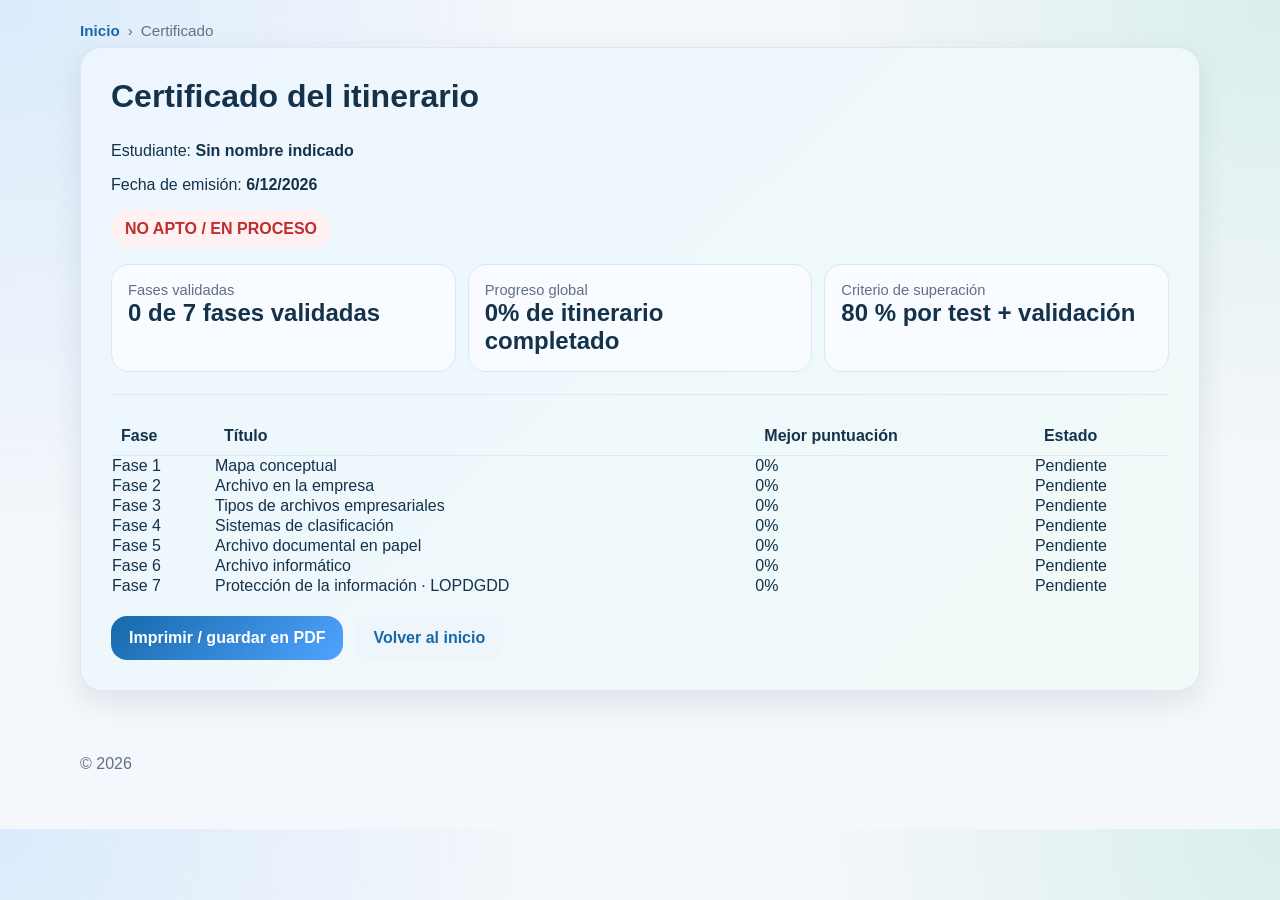
==== certificado.html @ 9ae77c3f "Add files via upload" ====
<!doctype html>
<html lang="es">
<head>
  <meta charset="utf-8" />
  <meta name="viewport" content="width=device-width,initial-scale=1" />
  <title>Certificado · Tema 6</title>
  <link rel="stylesheet" href="css/styles.css" />
</head>
<body>
  <div class="container topbar">
    <div class="breadcrumb">
      <a href="index.html">Inicio</a><span>›</span><span>Certificado</span>
    </div>
  </div>

  <div class="container section">
    <section class="card certificate">
      <h2>Certificado del itinerario</h2>
      <p>Estudiante: <strong id="cert-student"></strong></p>
      <p>Fecha de emisión: <strong id="cert-date"></strong></p>
      <p><span id="cert-result" class="result-badge fail">NO APTO / EN PROCESO</span></p>
      <div class="stat-grid">
        <div class="stat"><span class="small">Fases validadas</span><strong id="cert-completed"></strong></div>
        <div class="stat"><span class="small">Progreso global</span><strong id="cert-score"></strong></div>
        <div class="stat"><span class="small">Criterio de superación</span><strong>80 % por test + validación</strong></div>
      </div>
      <hr class="sep" />
      <div style="overflow:auto">
        <table style="width:100%;border-collapse:collapse">
          <thead>
            <tr>
              <th style="text-align:left;padding:10px;border-bottom:1px solid #dfe7f1">Fase</th>
              <th style="text-align:left;padding:10px;border-bottom:1px solid #dfe7f1">Título</th>
              <th style="text-align:left;padding:10px;border-bottom:1px solid #dfe7f1">Mejor puntuación</th>
              <th style="text-align:left;padding:10px;border-bottom:1px solid #dfe7f1">Estado</th>
            </tr>
          </thead>
          <tbody id="cert-table"></tbody>
        </table>
      </div>
      <div class="quiz-actions" style="margin-top:20px">
        <button class="btn-primary" onclick="window.print()">Imprimir / guardar en PDF</button>
        <a class="button btn-secondary" href="index.html">Volver al inicio</a>
      </div>
    </section>
  </div>

  <div id="teacher-panel" class="card teacher-panel hidden"></div>
  <footer class="container footer"><p>© <span id="footer-year"></span></p></footer>
  <script src="js/data.js"></script>
  <script src="js/core.js"></script>
  <script src="js/certificate.js"></script>
</body>
</html>
---- css/styles.css ----
:root{
  --bg:#f4f7fb;
  --panel:#ffffff;
  --ink:#14324a;
  --muted:#617086;
  --line:#dfe7f1;
  --primary:#1769aa;
  --primary-2:#4fa3ff;
  --accent:#19b37d;
  --warn:#ffb020;
  --danger:#d83c3c;
  --shadow:0 10px 30px rgba(20,50,74,.10);
  --radius:22px;
}
*{box-sizing:border-box}
html{scroll-behavior:smooth}
body{
  margin:0;
  font-family:Inter,Segoe UI,Roboto,Arial,sans-serif;
  color:var(--ink);
  background:
   radial-gradient(circle at top left, rgba(79,163,255,.15), transparent 35%),
   radial-gradient(circle at top right, rgba(25,179,125,.12), transparent 30%),
   var(--bg);
}
a{color:var(--primary);text-decoration:none}
a:hover{text-decoration:underline}
.container{width:min(1120px, calc(100% - 32px));margin:0 auto}
.hero{
  padding:44px 0 28px;
}
.hero-grid{
  display:grid;
  grid-template-columns:1.4fr .8fr;
  gap:22px;
}
.card{
  background:var(--panel);
  border:1px solid var(--line);
  border-radius:var(--radius);
  box-shadow:var(--shadow);
}
.hero-card{padding:28px}
.hero h1{margin:0 0 10px;font-size:clamp(2rem, 4vw, 3rem)}
.hero p{margin:8px 0;color:var(--muted);line-height:1.55}
.tag{
  display:inline-flex;align-items:center;gap:8px;
  padding:8px 14px;border-radius:999px;
  background:rgba(23,105,170,.08); color:var(--primary);
  font-weight:700;font-size:.92rem
}
.controls{display:flex;flex-wrap:wrap;gap:12px;margin-top:20px}
input[type="text"], input[type="password"], textarea{
  width:100%;
  padding:14px 16px;
  border-radius:16px;
  border:1px solid #cfd9e5;
  font-size:1rem;
  color:var(--ink);
  background:#fff;
}
textarea{min-height:180px;resize:vertical}
button,.button{
  border:none;cursor:pointer;
  border-radius:16px;
  padding:13px 18px;
  font-weight:700;font-size:1rem;
  transition:.18s ease;
}
button:hover,.button:hover{transform:translateY(-1px)}
.btn-primary{background:linear-gradient(135deg,var(--primary),var(--primary-2));color:#fff}
.btn-secondary{background:#eef5fb;color:var(--primary)}
.btn-success{background:linear-gradient(135deg,#1d9f73,#45d39a);color:#fff}
.btn-danger{background:#fff3f3;color:var(--danger)}
.btn-ghost{background:#fff;border:1px solid var(--line);color:var(--ink)}
.progress-wrap{padding:22px;display:grid;place-items:center;min-height:100%}
.ring{
  --value:0%;
  width:180px;height:180px;border-radius:50%;
  background:conic-gradient(var(--accent) var(--value), #e7eef5 0);
  display:grid;place-items:center;position:relative;
}
.ring::after{
  content:"";position:absolute;inset:14px;border-radius:50%;
  background:var(--panel);box-shadow:inset 0 0 0 1px var(--line);
}
.ring-inner{position:relative;z-index:1;text-align:center}
.ring-inner strong{display:block;font-size:2.5rem}
.ring-inner span{color:var(--muted);font-size:.95rem}
.section{padding:0 0 30px}
.section-title{display:flex;align-items:end;justify-content:space-between;gap:12px;margin:18px 0}
.section-title h2{margin:0;font-size:1.6rem}
.grid{
  display:grid;
  grid-template-columns:repeat(auto-fit,minmax(250px,1fr));
  gap:18px;
}
.phase-card{padding:20px;display:flex;flex-direction:column;gap:14px;position:relative;overflow:hidden}
.phase-card::before{
  content:"";position:absolute;inset:auto -20px -20px auto;width:110px;height:110px;
  background:radial-gradient(circle, rgba(79,163,255,.22), transparent 65%);
}
.phase-index{
  width:42px;height:42px;border-radius:14px;display:grid;place-items:center;
  background:#eef5fb;font-weight:800;color:var(--primary)
}
.meta{display:flex;gap:10px;flex-wrap:wrap}
.pill{
  display:inline-flex;align-items:center;padding:6px 10px;border-radius:999px;
  background:#f0f5f9;color:var(--muted);font-size:.9rem;font-weight:700
}
.pill.ok{background:#e6fbf3;color:#127553}
.pill.warn{background:#fff5e3;color:#8a5a00}
.phase-card h3{margin:0;font-size:1.16rem}
.phase-card p{margin:0;color:var(--muted);line-height:1.5}
.topbar{padding:22px 0 8px}
.topbar a{font-weight:700}
.breadcrumb{display:flex;gap:8px;flex-wrap:wrap;color:var(--muted);font-size:.95rem}
.two-col{display:grid;grid-template-columns:1.05fr .95fr;gap:20px}
.panel{padding:22px}
ul.clean{margin:0;padding-left:20px}
ul.clean li{margin:8px 0;line-height:1.5}
.note{
  padding:14px 16px;border-radius:16px;background:#f8fbff;border:1px solid #d7e7f7;color:var(--muted)
}
.map-grid{display:grid;grid-template-columns:repeat(auto-fit,minmax(220px,1fr));gap:14px;margin-top:12px}
.map-item{padding:16px;border-radius:18px;background:#fbfdff;border:1px solid var(--line)}
.map-item label{display:block;font-weight:700;margin-bottom:8px}
.feedback{margin-top:8px;font-size:.95rem;font-weight:700;min-height:20px}
.feedback.ok{color:#127553}
.feedback.bad{color:var(--danger)}
.quiz-actions,.stack{display:flex;flex-wrap:wrap;gap:12px}
.question{
  padding:18px;border-radius:20px;border:1px solid var(--line);background:#fcfdff;margin:14px 0
}
.question h4{margin:0 0 14px}
.options{display:grid;gap:10px}
.option{
  display:flex;align-items:flex-start;gap:10px;padding:12px 14px;border-radius:16px;
  background:#fff;border:1px solid #d7e1ec;cursor:pointer
}
.option input{margin-top:3px}
.question.correct{border-color:#95d7bb;background:#f3fcf7}
.question.incorrect{border-color:#f3adad;background:#fff7f7}
.hidden{display:none !important}
.teacher-panel{
  position:fixed;right:18px;bottom:18px;width:min(360px, calc(100% - 36px));z-index:20;
  padding:18px
}
.teacher-panel h3{margin-top:0}
.small{font-size:.92rem;color:var(--muted)}
.certificate{
  padding:30px;
  background:
   linear-gradient(135deg, rgba(79,163,255,.10), rgba(25,179,125,.06)),
   #fff;
}
.certificate h2{font-size:2rem;margin-top:0}
.result-badge{
  display:inline-flex;align-items:center;padding:10px 14px;border-radius:999px;font-weight:800
}
.result-badge.pass{background:#e6fbf3;color:#0c7a56}
.result-badge.fail{background:#fff1f1;color:#bf2d2d}
.footer{padding:18px 0 40px;color:var(--muted)}
.phase-hero{padding:6px 0 24px}
.stat-grid{display:grid;grid-template-columns:repeat(3,1fr);gap:12px;margin-top:14px}
.stat{padding:16px;border-radius:18px;background:#f8fbff;border:1px solid #dbe7f3}
.stat strong{display:block;font-size:1.5rem}
.locked{opacity:.75}
hr.sep{border:none;border-top:1px solid var(--line);margin:22px 0}
@media (max-width: 860px){
  .hero-grid,.two-col{grid-template-columns:1fr}
  .stat-grid{grid-template-columns:1fr}
}
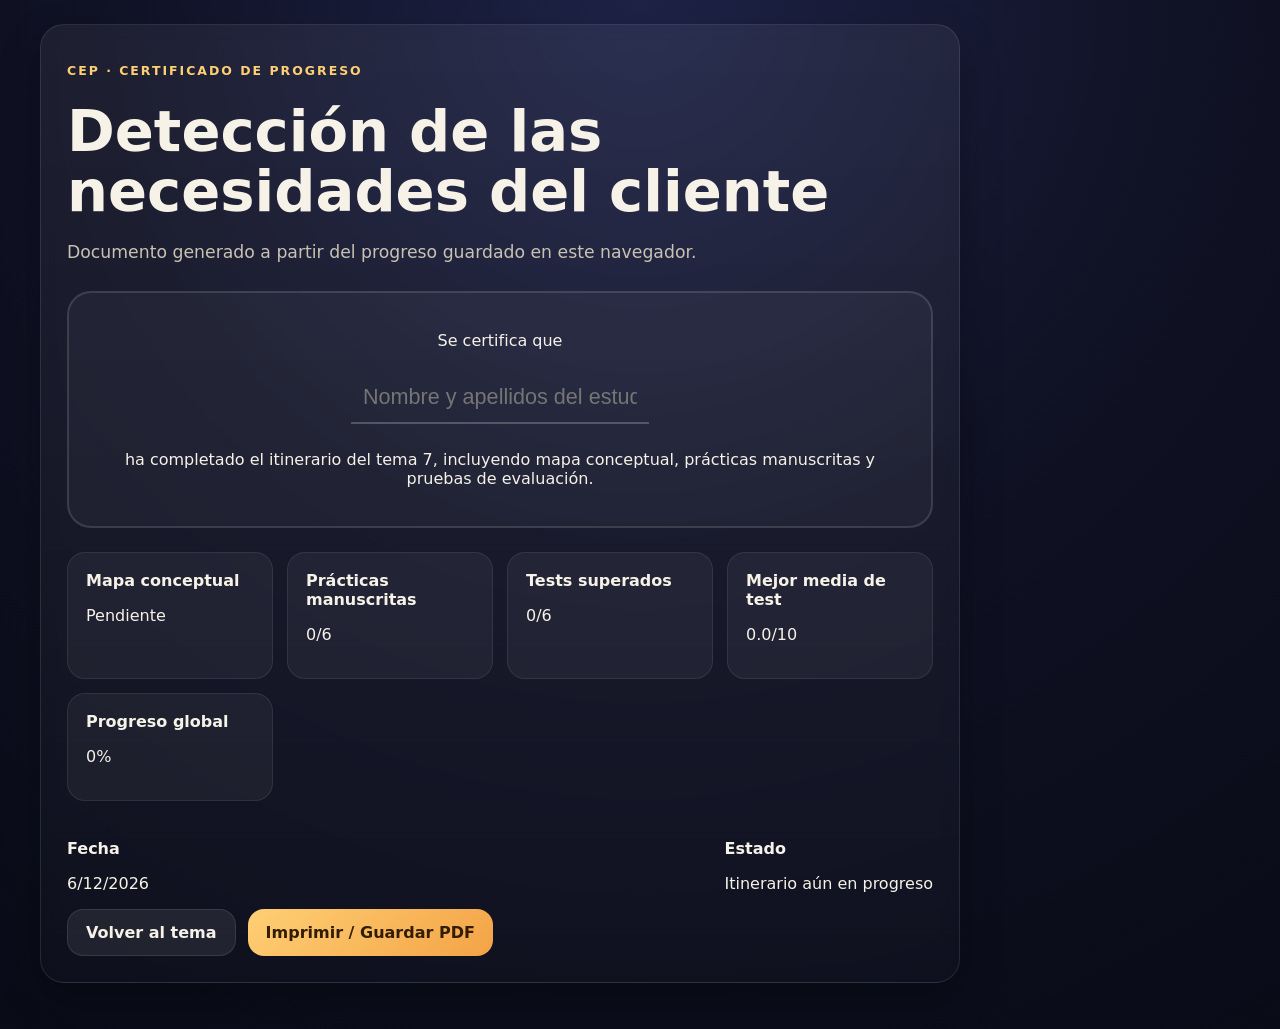
==== commit 2c89b731: "Add files via upload" ====
--- a/certificado.html
+++ b/certificado.html
@@ -1,54 +1,44 @@
-<!doctype html>
+<!DOCTYPE html>
 <html lang="es">
 <head>
-  <meta charset="utf-8" />
-  <meta name="viewport" content="width=device-width,initial-scale=1" />
-  <title>Certificado · Tema 6</title>
+  <meta charset="UTF-8" />
+  <meta name="viewport" content="width=device-width, initial-scale=1.0" />
+  <title>Certificado · CEP Tema 7</title>
   <link rel="stylesheet" href="css/styles.css" />
 </head>
-<body>
-  <div class="container topbar">
-    <div class="breadcrumb">
-      <a href="index.html">Inicio</a><span>›</span><span>Certificado</span>
-    </div>
-  </div>
+<body class="certificate-body">
+  <main class="certificate-wrap">
+    <section class="certificate card" id="certificate">
+      <p class="eyebrow">CEP · Certificado de progreso</p>
+      <h1>Detección de las necesidades del cliente</h1>
+      <p class="certificate__lead">Documento generado a partir del progreso guardado en este navegador.</p>
 
-  <div class="container section">
-    <section class="card certificate">
-      <h2>Certificado del itinerario</h2>
-      <p>Estudiante: <strong id="cert-student"></strong></p>
-      <p>Fecha de emisión: <strong id="cert-date"></strong></p>
-      <p><span id="cert-result" class="result-badge fail">NO APTO / EN PROCESO</span></p>
-      <div class="stat-grid">
-        <div class="stat"><span class="small">Fases validadas</span><strong id="cert-completed"></strong></div>
-        <div class="stat"><span class="small">Progreso global</span><strong id="cert-score"></strong></div>
-        <div class="stat"><span class="small">Criterio de superación</span><strong>80 % por test + validación</strong></div>
+      <div class="certificate__box">
+        <p>Se certifica que</p>
+        <input id="studentName" class="certificate__name" placeholder="Nombre y apellidos del estudiante" />
+        <p>ha completado el itinerario del tema 7, incluyendo mapa conceptual, prácticas manuscritas y pruebas de evaluación.</p>
       </div>
-      <hr class="sep" />
-      <div style="overflow:auto">
-        <table style="width:100%;border-collapse:collapse">
-          <thead>
-            <tr>
-              <th style="text-align:left;padding:10px;border-bottom:1px solid #dfe7f1">Fase</th>
-              <th style="text-align:left;padding:10px;border-bottom:1px solid #dfe7f1">Título</th>
-              <th style="text-align:left;padding:10px;border-bottom:1px solid #dfe7f1">Mejor puntuación</th>
-              <th style="text-align:left;padding:10px;border-bottom:1px solid #dfe7f1">Estado</th>
-            </tr>
-          </thead>
-          <tbody id="cert-table"></tbody>
-        </table>
+
+      <div class="certificate__stats" id="certificateStats"></div>
+
+      <div class="certificate__footer">
+        <div>
+          <p><strong>Fecha</strong></p>
+          <p id="todayDate"></p>
+        </div>
+        <div>
+          <p><strong>Estado</strong></p>
+          <p id="completionState"></p>
+        </div>
       </div>
-      <div class="quiz-actions" style="margin-top:20px">
-        <button class="btn-primary" onclick="window.print()">Imprimir / guardar en PDF</button>
-        <a class="button btn-secondary" href="index.html">Volver al inicio</a>
+
+      <div class="certificate__actions no-print">
+        <a href="index.html" class="btn btn--ghost">Volver al tema</a>
+        <button id="printCertificateBtn" class="btn btn--primary">Imprimir / Guardar PDF</button>
       </div>
     </section>
-  </div>
-
-  <div id="teacher-panel" class="card teacher-panel hidden"></div>
-  <footer class="container footer"><p>© <span id="footer-year"></span></p></footer>
+  </main>
   <script src="js/data.js"></script>
-  <script src="js/core.js"></script>
-  <script src="js/certificate.js"></script>
+  <script src="js/app.js"></script>
 </body>
 </html>
--- a/css/styles.css
+++ b/css/styles.css
@@ -1,175 +1,172 @@
-
 :root{
-  --bg:#f4f7fb;
-  --panel:#ffffff;
-  --ink:#14324a;
-  --muted:#617086;
-  --line:#dfe7f1;
-  --primary:#1769aa;
-  --primary-2:#4fa3ff;
-  --accent:#19b37d;
-  --warn:#ffb020;
-  --danger:#d83c3c;
-  --shadow:0 10px 30px rgba(20,50,74,.10);
-  --radius:22px;
+  --bg:#0f1021;
+  --bg-soft:#171a31;
+  --card:#1c2140;
+  --card-2:#252b52;
+  --text:#f6f2e8;
+  --muted:#c9c2b4;
+  --accent:#ffcf74;
+  --accent-2:#8ee7ff;
+  --ok:#8cf0b5;
+  --danger:#ff9d9d;
+  --shadow:0 18px 40px rgba(0,0,0,.28);
+  --radius:24px;
 }
 *{box-sizing:border-box}
 html{scroll-behavior:smooth}
 body{
   margin:0;
-  font-family:Inter,Segoe UI,Roboto,Arial,sans-serif;
-  color:var(--ink);
-  background:
-   radial-gradient(circle at top left, rgba(79,163,255,.15), transparent 35%),
-   radial-gradient(circle at top right, rgba(25,179,125,.12), transparent 30%),
-   var(--bg);
+  font-family:Inter,system-ui,-apple-system,BlinkMacSystemFont,"Segoe UI",sans-serif;
+  background:radial-gradient(circle at top,#1e2347 0,#101225 45%,#090b17 100%);
+  color:var(--text);
 }
-a{color:var(--primary);text-decoration:none}
-a:hover{text-decoration:underline}
-.container{width:min(1120px, calc(100% - 32px));margin:0 auto}
+a{color:inherit}
+img{max-width:100%;display:block}
+.sky{
+  position:fixed; inset:0; pointer-events:none; opacity:.3;
+  background-image:radial-gradient(circle at 20% 20%,rgba(255,255,255,.5) 1px,transparent 1px),
+  radial-gradient(circle at 70% 35%,rgba(255,255,255,.35) 1px,transparent 1px),
+  radial-gradient(circle at 40% 80%,rgba(255,255,255,.25) 1px,transparent 1px);
+  background-size:220px 220px, 280px 280px, 320px 320px;
+}
+.hero, .certificate-wrap{
+  width:min(1200px,calc(100% - 32px));
+  margin:0 auto;
+}
 .hero{
-  padding:44px 0 28px;
+  display:grid;
+  grid-template-columns:1.15fr .85fr;
+  gap:28px;
+  align-items:center;
+  padding:48px 0 24px;
 }
-.hero-grid{
-  display:grid;
-  grid-template-columns:1.4fr .8fr;
-  gap:22px;
-}
-.card{
-  background:var(--panel);
-  border:1px solid var(--line);
+.hero__content, .card{
+  background:linear-gradient(180deg,rgba(255,255,255,.06),rgba(255,255,255,.02));
+  border:1px solid rgba(255,255,255,.1);
   border-radius:var(--radius);
   box-shadow:var(--shadow);
+  backdrop-filter: blur(8px);
 }
-.hero-card{padding:28px}
-.hero h1{margin:0 0 10px;font-size:clamp(2rem, 4vw, 3rem)}
-.hero p{margin:8px 0;color:var(--muted);line-height:1.55}
-.tag{
+.hero__content{padding:32px}
+.hero h1,.certificate h1{font-size:clamp(2.3rem,4.5vw,4rem);line-height:1.03;margin:.2em 0}
+.eyebrow{
   display:inline-flex;align-items:center;gap:8px;
-  padding:8px 14px;border-radius:999px;
-  background:rgba(23,105,170,.08); color:var(--primary);
-  font-weight:700;font-size:.92rem
+  color:var(--accent);text-transform:uppercase;letter-spacing:.16em;font-weight:700;font-size:.78rem;
 }
-.controls{display:flex;flex-wrap:wrap;gap:12px;margin-top:20px}
-input[type="text"], input[type="password"], textarea{
-  width:100%;
-  padding:14px 16px;
-  border-radius:16px;
-  border:1px solid #cfd9e5;
-  font-size:1rem;
-  color:var(--ink);
-  background:#fff;
+.hero__lead,.certificate__lead{color:var(--muted);font-size:1.08rem;line-height:1.65}
+.hero__badges,.hero__actions,.teacher-grid,.practice__actions,.test__actions,.certificate__actions,.chips{
+  display:flex;flex-wrap:wrap;gap:12px;
 }
-textarea{min-height:180px;resize:vertical}
-button,.button{
-  border:none;cursor:pointer;
-  border-radius:16px;
-  padding:13px 18px;
-  font-weight:700;font-size:1rem;
-  transition:.18s ease;
+.hero__badges span,.phase__meta span,.chip{
+  display:inline-flex;align-items:center;gap:8px;
+  padding:10px 14px;border-radius:999px;background:rgba(255,255,255,.08);border:1px solid rgba(255,255,255,.08);font-size:.95rem;
 }
-button:hover,.button:hover{transform:translateY(-1px)}
-.btn-primary{background:linear-gradient(135deg,var(--primary),var(--primary-2));color:#fff}
-.btn-secondary{background:#eef5fb;color:var(--primary)}
-.btn-success{background:linear-gradient(135deg,#1d9f73,#45d39a);color:#fff}
-.btn-danger{background:#fff3f3;color:var(--danger)}
-.btn-ghost{background:#fff;border:1px solid var(--line);color:var(--ink)}
-.progress-wrap{padding:22px;display:grid;place-items:center;min-height:100%}
-.ring{
-  --value:0%;
-  width:180px;height:180px;border-radius:50%;
-  background:conic-gradient(var(--accent) var(--value), #e7eef5 0);
-  display:grid;place-items:center;position:relative;
+.hero__hint{margin-top:18px;color:var(--muted)}
+.hero__map{padding:18px}
+.btn{
+  appearance:none;border:0;border-radius:16px;padding:13px 18px;font:inherit;font-weight:700;cursor:pointer;
+  text-decoration:none;display:inline-flex;align-items:center;justify-content:center;gap:8px;transition:.2s transform,.2s opacity,.2s background;
 }
-.ring::after{
-  content:"";position:absolute;inset:14px;border-radius:50%;
-  background:var(--panel);box-shadow:inset 0 0 0 1px var(--line);
+.btn:hover{transform:translateY(-1px)}
+.btn--primary{background:linear-gradient(135deg,var(--accent),#f3a346);color:#321d02}
+.btn--ghost{background:rgba(255,255,255,.08);color:var(--text);border:1px solid rgba(255,255,255,.1)}
+.btn--secondary{background:linear-gradient(135deg,var(--accent-2),#59b8ff);color:#06253f}
+.btn[disabled]{opacity:.5;cursor:not-allowed;transform:none}
+#app{width:min(1200px,calc(100% - 32px));margin:0 auto 56px}
+.section-title{margin:28px 0 16px}
+.card{padding:26px;margin-bottom:22px}
+.intro-grid{
+  display:grid;grid-template-columns:1fr 1fr;gap:20px;
 }
-.ring-inner{position:relative;z-index:1;text-align:center}
-.ring-inner strong{display:block;font-size:2.5rem}
-.ring-inner span{color:var(--muted);font-size:.95rem}
-.section{padding:0 0 30px}
-.section-title{display:flex;align-items:end;justify-content:space-between;gap:12px;margin:18px 0}
-.section-title h2{margin:0;font-size:1.6rem}
-.grid{
-  display:grid;
-  grid-template-columns:repeat(auto-fit,minmax(250px,1fr));
-  gap:18px;
+.precheck-grid,.phase__grid,.test-grid{display:grid;gap:20px}
+.phase__grid{grid-template-columns:1.02fr .98fr}
+.module{
+  background:linear-gradient(180deg,rgba(255,255,255,.06),rgba(255,255,255,.03));
+  border:1px solid rgba(255,255,255,.09);border-radius:22px;padding:20px;
 }
-.phase-card{padding:20px;display:flex;flex-direction:column;gap:14px;position:relative;overflow:hidden}
-.phase-card::before{
-  content:"";position:absolute;inset:auto -20px -20px auto;width:110px;height:110px;
-  background:radial-gradient(circle, rgba(79,163,255,.22), transparent 65%);
+ul,ol{padding-left:20px}
+li+li{margin-top:8px}
+.phase__header{display:flex;justify-content:space-between;gap:16px;align-items:flex-start;margin-bottom:8px}
+.phase__scene{color:var(--accent-2);font-weight:700;letter-spacing:.06em;text-transform:uppercase;font-size:.78rem}
+.phase__title{margin:.2em 0;font-size:1.5rem}
+.phase__summary{color:var(--muted);line-height:1.7;margin-bottom:18px}
+.phase__summary ul{margin:0}
+.progress-bar{
+  width:100%;height:14px;border-radius:999px;background:rgba(255,255,255,.08);overflow:hidden;margin-top:16px
 }
-.phase-index{
-  width:42px;height:42px;border-radius:14px;display:grid;place-items:center;
-  background:#eef5fb;font-weight:800;color:var(--primary)
+.progress-bar > span{display:block;height:100%;border-radius:inherit;background:linear-gradient(90deg,var(--accent-2),var(--accent));width:0%}
+.quest-map{
+  display:grid;grid-template-columns:repeat(auto-fit,minmax(180px,1fr));gap:14px;margin-top:14px
 }
-.meta{display:flex;gap:10px;flex-wrap:wrap}
-.pill{
-  display:inline-flex;align-items:center;padding:6px 10px;border-radius:999px;
-  background:#f0f5f9;color:var(--muted);font-size:.9rem;font-weight:700
+.map-node{
+  min-height:120px;border-radius:22px;padding:18px;background:linear-gradient(180deg,rgba(255,255,255,.08),rgba(255,255,255,.03));
+  border:1px solid rgba(255,255,255,.08);position:relative;overflow:hidden
 }
-.pill.ok{background:#e6fbf3;color:#127553}
-.pill.warn{background:#fff5e3;color:#8a5a00}
-.phase-card h3{margin:0;font-size:1.16rem}
-.phase-card p{margin:0;color:var(--muted);line-height:1.5}
-.topbar{padding:22px 0 8px}
-.topbar a{font-weight:700}
-.breadcrumb{display:flex;gap:8px;flex-wrap:wrap;color:var(--muted);font-size:.95rem}
-.two-col{display:grid;grid-template-columns:1.05fr .95fr;gap:20px}
-.panel{padding:22px}
-ul.clean{margin:0;padding-left:20px}
-ul.clean li{margin:8px 0;line-height:1.5}
-.note{
-  padding:14px 16px;border-radius:16px;background:#f8fbff;border:1px solid #d7e7f7;color:var(--muted)
+.map-node::after{
+  content:"";position:absolute;inset:auto -20px -35px auto;width:100px;height:100px;border-radius:50%;background:rgba(255,207,116,.09)
 }
-.map-grid{display:grid;grid-template-columns:repeat(auto-fit,minmax(220px,1fr));gap:14px;margin-top:12px}
-.map-item{padding:16px;border-radius:18px;background:#fbfdff;border:1px solid var(--line)}
-.map-item label{display:block;font-weight:700;margin-bottom:8px}
-.feedback{margin-top:8px;font-size:.95rem;font-weight:700;min-height:20px}
-.feedback.ok{color:#127553}
-.feedback.bad{color:var(--danger)}
-.quiz-actions,.stack{display:flex;flex-wrap:wrap;gap:12px}
+.map-node h4{margin:0 0 8px}
+.practice__checkbox{
+  display:flex;gap:12px;align-items:flex-start;padding:14px;border-radius:18px;background:rgba(255,255,255,.05);margin:14px 0
+}
+input[type="checkbox"]{width:18px;height:18px;margin-top:2px}
+textarea,input[type="text"],input[type="number"]{
+  width:100%;background:#0f1328;color:var(--text);border:1px solid rgba(255,255,255,.16);border-radius:14px;padding:12px 14px;font:inherit;
+}
+small,.muted{color:var(--muted)}
+.status{
+  margin-top:10px;padding:12px 14px;border-radius:16px;background:rgba(255,255,255,.05);color:var(--muted)
+}
+.status--ok{background:rgba(140,240,181,.12);color:var(--ok)}
+.status--warn{background:rgba(255,207,116,.12);color:var(--accent)}
+.status--bad{background:rgba(255,157,157,.12);color:var(--danger)}
 .question{
-  padding:18px;border-radius:20px;border:1px solid var(--line);background:#fcfdff;margin:14px 0
+  border:1px solid rgba(255,255,255,.08);border-radius:18px;padding:16px;margin-top:14px;background:rgba(255,255,255,.04)
 }
-.question h4{margin:0 0 14px}
+.question h5{margin:0 0 10px;font-size:1rem;line-height:1.45}
 .options{display:grid;gap:10px}
 .option{
-  display:flex;align-items:flex-start;gap:10px;padding:12px 14px;border-radius:16px;
-  background:#fff;border:1px solid #d7e1ec;cursor:pointer
+  text-align:left;padding:12px 14px;border-radius:14px;border:1px solid rgba(255,255,255,.08);background:#121831;color:var(--text)
 }
-.option input{margin-top:3px}
-.question.correct{border-color:#95d7bb;background:#f3fcf7}
-.question.incorrect{border-color:#f3adad;background:#fff7f7}
+.option.is-selected{outline:2px solid rgba(142,231,255,.7)}
+.option.is-correct{background:rgba(140,240,181,.16);border-color:rgba(140,240,181,.45)}
+.option.is-wrong{background:rgba(255,157,157,.16);border-color:rgba(255,157,157,.4)}
+.figure{
+  margin:10px 0 14px;border-radius:18px;overflow:hidden;border:1px solid rgba(255,255,255,.08)
+}
+.resource-list a{
+  display:flex;justify-content:space-between;gap:16px;padding:12px 14px;border-radius:14px;background:rgba(255,255,255,.05);text-decoration:none
+}
+.resource-list a+a{margin-top:10px}
+.dialog{border:0;background:transparent;padding:0}
+.dialog::backdrop{background:rgba(0,0,0,.55)}
+.dialog__panel{
+  width:min(520px,calc(100vw - 24px));padding:26px;background:#171d36;color:var(--text);border:1px solid rgba(255,255,255,.1);border-radius:26px;box-shadow:var(--shadow)
+}
+.dialog__panel h2,.dialog__panel h3{margin-top:0}
+.dialog__actions{display:flex;justify-content:flex-end;gap:12px;margin-top:16px}
+.dialog__status{min-height:24px}
+.certificate-body{min-height:100vh;display:grid;place-items:center;padding:24px}
+.certificate{max-width:920px}
+.certificate__box{
+  border:2px solid rgba(255,255,255,.12);border-radius:24px;padding:22px;margin:24px 0;background:rgba(255,255,255,.04);text-align:center
+}
+.certificate__name{
+  font-size:1.35rem;text-align:center;border:0;border-bottom:2px solid rgba(255,255,255,.22);border-radius:0;background:transparent;padding:12px;margin:6px auto 10px;max-width:640px
+}
+.certificate__stats{display:grid;grid-template-columns:repeat(auto-fit,minmax(200px,1fr));gap:14px}
+.stat{
+  padding:18px;border-radius:18px;background:rgba(255,255,255,.05);border:1px solid rgba(255,255,255,.08)
+}
+.certificate__footer{display:flex;justify-content:space-between;gap:16px;margin-top:22px}
 .hidden{display:none !important}
-.teacher-panel{
-  position:fixed;right:18px;bottom:18px;width:min(360px, calc(100% - 36px));z-index:20;
-  padding:18px
+@media (max-width: 920px){
+  .hero,.intro-grid,.phase__grid{grid-template-columns:1fr}
 }
-.teacher-panel h3{margin-top:0}
-.small{font-size:.92rem;color:var(--muted)}
-.certificate{
-  padding:30px;
-  background:
-   linear-gradient(135deg, rgba(79,163,255,.10), rgba(25,179,125,.06)),
-   #fff;
-}
-.certificate h2{font-size:2rem;margin-top:0}
-.result-badge{
-  display:inline-flex;align-items:center;padding:10px 14px;border-radius:999px;font-weight:800
-}
-.result-badge.pass{background:#e6fbf3;color:#0c7a56}
-.result-badge.fail{background:#fff1f1;color:#bf2d2d}
-.footer{padding:18px 0 40px;color:var(--muted)}
-.phase-hero{padding:6px 0 24px}
-.stat-grid{display:grid;grid-template-columns:repeat(3,1fr);gap:12px;margin-top:14px}
-.stat{padding:16px;border-radius:18px;background:#f8fbff;border:1px solid #dbe7f3}
-.stat strong{display:block;font-size:1.5rem}
-.locked{opacity:.75}
-hr.sep{border:none;border-top:1px solid var(--line);margin:22px 0}
-@media (max-width: 860px){
-  .hero-grid,.two-col{grid-template-columns:1fr}
-  .stat-grid{grid-template-columns:1fr}
-}
+@media print{
+  body{background:white;color:#111}
+  .sky,.no-print,.hero{display:none !important}
+  .certificate-wrap{width:100%;margin:0}
+  .certificate,.card{box-shadow:none;border:1px solid #bbb;background:white;color:#111}
+  .certificate__name{color:#111;border-color:#666}
+}
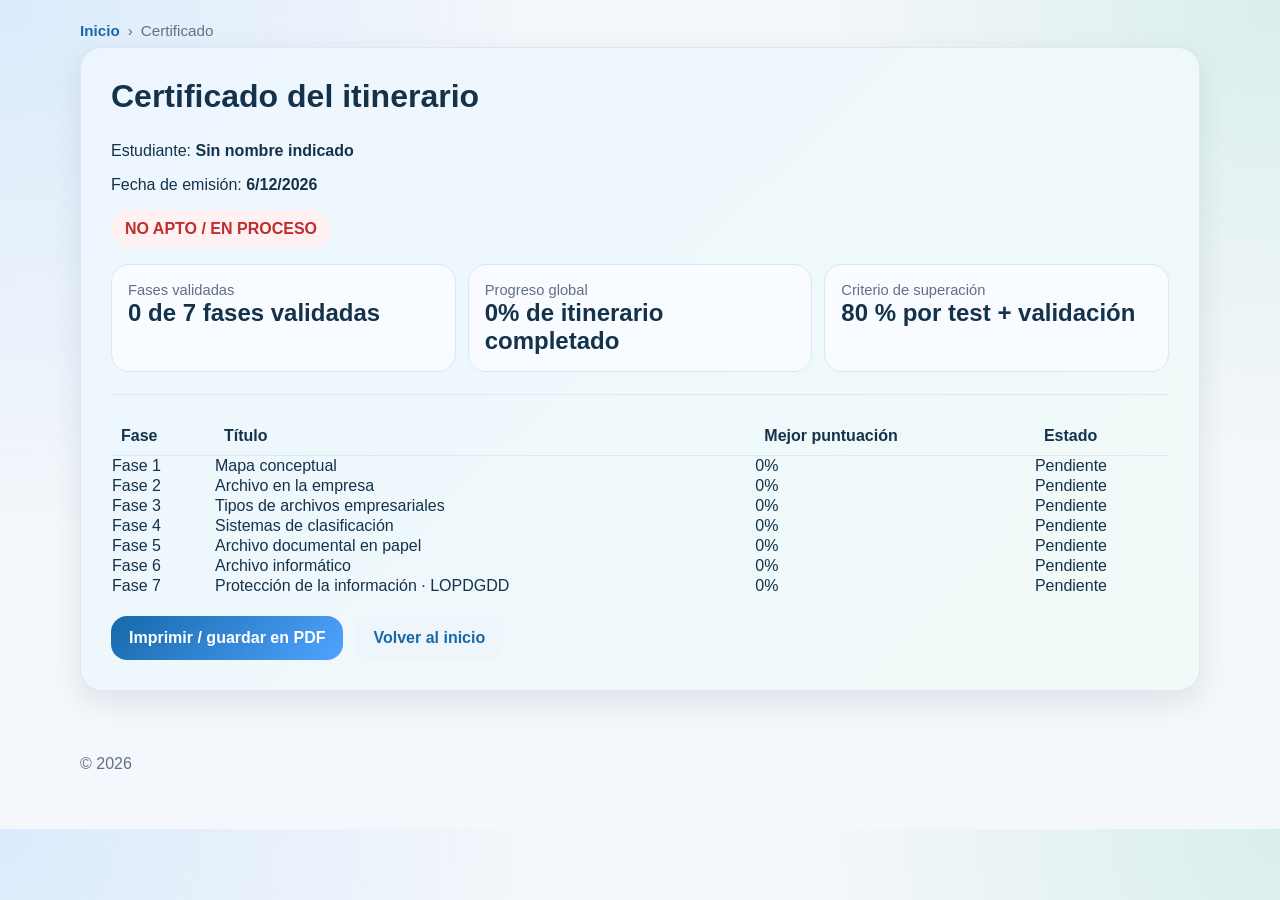
==== commit 5b64673d: "Add files via upload" ====
--- a/certificado.html
+++ b/certificado.html
@@ -1,44 +1,54 @@
-<!DOCTYPE html>
+<!doctype html>
 <html lang="es">
 <head>
-  <meta charset="UTF-8" />
-  <meta name="viewport" content="width=device-width, initial-scale=1.0" />
-  <title>Certificado · CEP Tema 7</title>
+  <meta charset="utf-8" />
+  <meta name="viewport" content="width=device-width,initial-scale=1" />
+  <title>Certificado · Tema 6</title>
   <link rel="stylesheet" href="css/styles.css" />
 </head>
-<body class="certificate-body">
-  <main class="certificate-wrap">
-    <section class="certificate card" id="certificate">
-      <p class="eyebrow">CEP · Certificado de progreso</p>
-      <h1>Detección de las necesidades del cliente</h1>
-      <p class="certificate__lead">Documento generado a partir del progreso guardado en este navegador.</p>
+<body>
+  <div class="container topbar">
+    <div class="breadcrumb">
+      <a href="index.html">Inicio</a><span>›</span><span>Certificado</span>
+    </div>
+  </div>
 
-      <div class="certificate__box">
-        <p>Se certifica que</p>
-        <input id="studentName" class="certificate__name" placeholder="Nombre y apellidos del estudiante" />
-        <p>ha completado el itinerario del tema 7, incluyendo mapa conceptual, prácticas manuscritas y pruebas de evaluación.</p>
+  <div class="container section">
+    <section class="card certificate">
+      <h2>Certificado del itinerario</h2>
+      <p>Estudiante: <strong id="cert-student"></strong></p>
+      <p>Fecha de emisión: <strong id="cert-date"></strong></p>
+      <p><span id="cert-result" class="result-badge fail">NO APTO / EN PROCESO</span></p>
+      <div class="stat-grid">
+        <div class="stat"><span class="small">Fases validadas</span><strong id="cert-completed"></strong></div>
+        <div class="stat"><span class="small">Progreso global</span><strong id="cert-score"></strong></div>
+        <div class="stat"><span class="small">Criterio de superación</span><strong>80 % por test + validación</strong></div>
       </div>
-
-      <div class="certificate__stats" id="certificateStats"></div>
-
-      <div class="certificate__footer">
-        <div>
-          <p><strong>Fecha</strong></p>
-          <p id="todayDate"></p>
-        </div>
-        <div>
-          <p><strong>Estado</strong></p>
-          <p id="completionState"></p>
-        </div>
+      <hr class="sep" />
+      <div style="overflow:auto">
+        <table style="width:100%;border-collapse:collapse">
+          <thead>
+            <tr>
+              <th style="text-align:left;padding:10px;border-bottom:1px solid #dfe7f1">Fase</th>
+              <th style="text-align:left;padding:10px;border-bottom:1px solid #dfe7f1">Título</th>
+              <th style="text-align:left;padding:10px;border-bottom:1px solid #dfe7f1">Mejor puntuación</th>
+              <th style="text-align:left;padding:10px;border-bottom:1px solid #dfe7f1">Estado</th>
+            </tr>
+          </thead>
+          <tbody id="cert-table"></tbody>
+        </table>
       </div>
-
-      <div class="certificate__actions no-print">
-        <a href="index.html" class="btn btn--ghost">Volver al tema</a>
-        <button id="printCertificateBtn" class="btn btn--primary">Imprimir / Guardar PDF</button>
+      <div class="quiz-actions" style="margin-top:20px">
+        <button class="btn-primary" onclick="window.print()">Imprimir / guardar en PDF</button>
+        <a class="button btn-secondary" href="index.html">Volver al inicio</a>
       </div>
     </section>
-  </main>
+  </div>
+
+  <div id="teacher-panel" class="card teacher-panel hidden"></div>
+  <footer class="container footer"><p>© <span id="footer-year"></span></p></footer>
   <script src="js/data.js"></script>
-  <script src="js/app.js"></script>
+  <script src="js/core.js"></script>
+  <script src="js/certificate.js"></script>
 </body>
 </html>
--- a/css/styles.css
+++ b/css/styles.css
@@ -1,172 +1,175 @@
+
 :root{
-  --bg:#0f1021;
-  --bg-soft:#171a31;
-  --card:#1c2140;
-  --card-2:#252b52;
-  --text:#f6f2e8;
-  --muted:#c9c2b4;
-  --accent:#ffcf74;
-  --accent-2:#8ee7ff;
-  --ok:#8cf0b5;
-  --danger:#ff9d9d;
-  --shadow:0 18px 40px rgba(0,0,0,.28);
-  --radius:24px;
+  --bg:#f4f7fb;
+  --panel:#ffffff;
+  --ink:#14324a;
+  --muted:#617086;
+  --line:#dfe7f1;
+  --primary:#1769aa;
+  --primary-2:#4fa3ff;
+  --accent:#19b37d;
+  --warn:#ffb020;
+  --danger:#d83c3c;
+  --shadow:0 10px 30px rgba(20,50,74,.10);
+  --radius:22px;
 }
 *{box-sizing:border-box}
 html{scroll-behavior:smooth}
 body{
   margin:0;
-  font-family:Inter,system-ui,-apple-system,BlinkMacSystemFont,"Segoe UI",sans-serif;
-  background:radial-gradient(circle at top,#1e2347 0,#101225 45%,#090b17 100%);
-  color:var(--text);
+  font-family:Inter,Segoe UI,Roboto,Arial,sans-serif;
+  color:var(--ink);
+  background:
+   radial-gradient(circle at top left, rgba(79,163,255,.15), transparent 35%),
+   radial-gradient(circle at top right, rgba(25,179,125,.12), transparent 30%),
+   var(--bg);
 }
-a{color:inherit}
-img{max-width:100%;display:block}
-.sky{
-  position:fixed; inset:0; pointer-events:none; opacity:.3;
-  background-image:radial-gradient(circle at 20% 20%,rgba(255,255,255,.5) 1px,transparent 1px),
-  radial-gradient(circle at 70% 35%,rgba(255,255,255,.35) 1px,transparent 1px),
-  radial-gradient(circle at 40% 80%,rgba(255,255,255,.25) 1px,transparent 1px);
-  background-size:220px 220px, 280px 280px, 320px 320px;
+a{color:var(--primary);text-decoration:none}
+a:hover{text-decoration:underline}
+.container{width:min(1120px, calc(100% - 32px));margin:0 auto}
+.hero{
+  padding:44px 0 28px;
 }
-.hero, .certificate-wrap{
-  width:min(1200px,calc(100% - 32px));
-  margin:0 auto;
+.hero-grid{
+  display:grid;
+  grid-template-columns:1.4fr .8fr;
+  gap:22px;
 }
-.hero{
-  display:grid;
-  grid-template-columns:1.15fr .85fr;
-  gap:28px;
-  align-items:center;
-  padding:48px 0 24px;
-}
-.hero__content, .card{
-  background:linear-gradient(180deg,rgba(255,255,255,.06),rgba(255,255,255,.02));
-  border:1px solid rgba(255,255,255,.1);
+.card{
+  background:var(--panel);
+  border:1px solid var(--line);
   border-radius:var(--radius);
   box-shadow:var(--shadow);
-  backdrop-filter: blur(8px);
 }
-.hero__content{padding:32px}
-.hero h1,.certificate h1{font-size:clamp(2.3rem,4.5vw,4rem);line-height:1.03;margin:.2em 0}
-.eyebrow{
+.hero-card{padding:28px}
+.hero h1{margin:0 0 10px;font-size:clamp(2rem, 4vw, 3rem)}
+.hero p{margin:8px 0;color:var(--muted);line-height:1.55}
+.tag{
   display:inline-flex;align-items:center;gap:8px;
-  color:var(--accent);text-transform:uppercase;letter-spacing:.16em;font-weight:700;font-size:.78rem;
+  padding:8px 14px;border-radius:999px;
+  background:rgba(23,105,170,.08); color:var(--primary);
+  font-weight:700;font-size:.92rem
 }
-.hero__lead,.certificate__lead{color:var(--muted);font-size:1.08rem;line-height:1.65}
-.hero__badges,.hero__actions,.teacher-grid,.practice__actions,.test__actions,.certificate__actions,.chips{
-  display:flex;flex-wrap:wrap;gap:12px;
+.controls{display:flex;flex-wrap:wrap;gap:12px;margin-top:20px}
+input[type="text"], input[type="password"], textarea{
+  width:100%;
+  padding:14px 16px;
+  border-radius:16px;
+  border:1px solid #cfd9e5;
+  font-size:1rem;
+  color:var(--ink);
+  background:#fff;
 }
-.hero__badges span,.phase__meta span,.chip{
-  display:inline-flex;align-items:center;gap:8px;
-  padding:10px 14px;border-radius:999px;background:rgba(255,255,255,.08);border:1px solid rgba(255,255,255,.08);font-size:.95rem;
+textarea{min-height:180px;resize:vertical}
+button,.button{
+  border:none;cursor:pointer;
+  border-radius:16px;
+  padding:13px 18px;
+  font-weight:700;font-size:1rem;
+  transition:.18s ease;
 }
-.hero__hint{margin-top:18px;color:var(--muted)}
-.hero__map{padding:18px}
-.btn{
-  appearance:none;border:0;border-radius:16px;padding:13px 18px;font:inherit;font-weight:700;cursor:pointer;
-  text-decoration:none;display:inline-flex;align-items:center;justify-content:center;gap:8px;transition:.2s transform,.2s opacity,.2s background;
+button:hover,.button:hover{transform:translateY(-1px)}
+.btn-primary{background:linear-gradient(135deg,var(--primary),var(--primary-2));color:#fff}
+.btn-secondary{background:#eef5fb;color:var(--primary)}
+.btn-success{background:linear-gradient(135deg,#1d9f73,#45d39a);color:#fff}
+.btn-danger{background:#fff3f3;color:var(--danger)}
+.btn-ghost{background:#fff;border:1px solid var(--line);color:var(--ink)}
+.progress-wrap{padding:22px;display:grid;place-items:center;min-height:100%}
+.ring{
+  --value:0%;
+  width:180px;height:180px;border-radius:50%;
+  background:conic-gradient(var(--accent) var(--value), #e7eef5 0);
+  display:grid;place-items:center;position:relative;
 }
-.btn:hover{transform:translateY(-1px)}
-.btn--primary{background:linear-gradient(135deg,var(--accent),#f3a346);color:#321d02}
-.btn--ghost{background:rgba(255,255,255,.08);color:var(--text);border:1px solid rgba(255,255,255,.1)}
-.btn--secondary{background:linear-gradient(135deg,var(--accent-2),#59b8ff);color:#06253f}
-.btn[disabled]{opacity:.5;cursor:not-allowed;transform:none}
-#app{width:min(1200px,calc(100% - 32px));margin:0 auto 56px}
-.section-title{margin:28px 0 16px}
-.card{padding:26px;margin-bottom:22px}
-.intro-grid{
-  display:grid;grid-template-columns:1fr 1fr;gap:20px;
+.ring::after{
+  content:"";position:absolute;inset:14px;border-radius:50%;
+  background:var(--panel);box-shadow:inset 0 0 0 1px var(--line);
 }
-.precheck-grid,.phase__grid,.test-grid{display:grid;gap:20px}
-.phase__grid{grid-template-columns:1.02fr .98fr}
-.module{
-  background:linear-gradient(180deg,rgba(255,255,255,.06),rgba(255,255,255,.03));
-  border:1px solid rgba(255,255,255,.09);border-radius:22px;padding:20px;
+.ring-inner{position:relative;z-index:1;text-align:center}
+.ring-inner strong{display:block;font-size:2.5rem}
+.ring-inner span{color:var(--muted);font-size:.95rem}
+.section{padding:0 0 30px}
+.section-title{display:flex;align-items:end;justify-content:space-between;gap:12px;margin:18px 0}
+.section-title h2{margin:0;font-size:1.6rem}
+.grid{
+  display:grid;
+  grid-template-columns:repeat(auto-fit,minmax(250px,1fr));
+  gap:18px;
 }
-ul,ol{padding-left:20px}
-li+li{margin-top:8px}
-.phase__header{display:flex;justify-content:space-between;gap:16px;align-items:flex-start;margin-bottom:8px}
-.phase__scene{color:var(--accent-2);font-weight:700;letter-spacing:.06em;text-transform:uppercase;font-size:.78rem}
-.phase__title{margin:.2em 0;font-size:1.5rem}
-.phase__summary{color:var(--muted);line-height:1.7;margin-bottom:18px}
-.phase__summary ul{margin:0}
-.progress-bar{
-  width:100%;height:14px;border-radius:999px;background:rgba(255,255,255,.08);overflow:hidden;margin-top:16px
+.phase-card{padding:20px;display:flex;flex-direction:column;gap:14px;position:relative;overflow:hidden}
+.phase-card::before{
+  content:"";position:absolute;inset:auto -20px -20px auto;width:110px;height:110px;
+  background:radial-gradient(circle, rgba(79,163,255,.22), transparent 65%);
 }
-.progress-bar > span{display:block;height:100%;border-radius:inherit;background:linear-gradient(90deg,var(--accent-2),var(--accent));width:0%}
-.quest-map{
-  display:grid;grid-template-columns:repeat(auto-fit,minmax(180px,1fr));gap:14px;margin-top:14px
+.phase-index{
+  width:42px;height:42px;border-radius:14px;display:grid;place-items:center;
+  background:#eef5fb;font-weight:800;color:var(--primary)
 }
-.map-node{
-  min-height:120px;border-radius:22px;padding:18px;background:linear-gradient(180deg,rgba(255,255,255,.08),rgba(255,255,255,.03));
-  border:1px solid rgba(255,255,255,.08);position:relative;overflow:hidden
+.meta{display:flex;gap:10px;flex-wrap:wrap}
+.pill{
+  display:inline-flex;align-items:center;padding:6px 10px;border-radius:999px;
+  background:#f0f5f9;color:var(--muted);font-size:.9rem;font-weight:700
 }
-.map-node::after{
-  content:"";position:absolute;inset:auto -20px -35px auto;width:100px;height:100px;border-radius:50%;background:rgba(255,207,116,.09)
+.pill.ok{background:#e6fbf3;color:#127553}
+.pill.warn{background:#fff5e3;color:#8a5a00}
+.phase-card h3{margin:0;font-size:1.16rem}
+.phase-card p{margin:0;color:var(--muted);line-height:1.5}
+.topbar{padding:22px 0 8px}
+.topbar a{font-weight:700}
+.breadcrumb{display:flex;gap:8px;flex-wrap:wrap;color:var(--muted);font-size:.95rem}
+.two-col{display:grid;grid-template-columns:1.05fr .95fr;gap:20px}
+.panel{padding:22px}
+ul.clean{margin:0;padding-left:20px}
+ul.clean li{margin:8px 0;line-height:1.5}
+.note{
+  padding:14px 16px;border-radius:16px;background:#f8fbff;border:1px solid #d7e7f7;color:var(--muted)
 }
-.map-node h4{margin:0 0 8px}
-.practice__checkbox{
-  display:flex;gap:12px;align-items:flex-start;padding:14px;border-radius:18px;background:rgba(255,255,255,.05);margin:14px 0
+.map-grid{display:grid;grid-template-columns:repeat(auto-fit,minmax(220px,1fr));gap:14px;margin-top:12px}
+.map-item{padding:16px;border-radius:18px;background:#fbfdff;border:1px solid var(--line)}
+.map-item label{display:block;font-weight:700;margin-bottom:8px}
+.feedback{margin-top:8px;font-size:.95rem;font-weight:700;min-height:20px}
+.feedback.ok{color:#127553}
+.feedback.bad{color:var(--danger)}
+.quiz-actions,.stack{display:flex;flex-wrap:wrap;gap:12px}
+.question{
+  padding:18px;border-radius:20px;border:1px solid var(--line);background:#fcfdff;margin:14px 0
 }
-input[type="checkbox"]{width:18px;height:18px;margin-top:2px}
-textarea,input[type="text"],input[type="number"]{
-  width:100%;background:#0f1328;color:var(--text);border:1px solid rgba(255,255,255,.16);border-radius:14px;padding:12px 14px;font:inherit;
-}
-small,.muted{color:var(--muted)}
-.status{
-  margin-top:10px;padding:12px 14px;border-radius:16px;background:rgba(255,255,255,.05);color:var(--muted)
-}
-.status--ok{background:rgba(140,240,181,.12);color:var(--ok)}
-.status--warn{background:rgba(255,207,116,.12);color:var(--accent)}
-.status--bad{background:rgba(255,157,157,.12);color:var(--danger)}
-.question{
-  border:1px solid rgba(255,255,255,.08);border-radius:18px;padding:16px;margin-top:14px;background:rgba(255,255,255,.04)
-}
-.question h5{margin:0 0 10px;font-size:1rem;line-height:1.45}
+.question h4{margin:0 0 14px}
 .options{display:grid;gap:10px}
 .option{
-  text-align:left;padding:12px 14px;border-radius:14px;border:1px solid rgba(255,255,255,.08);background:#121831;color:var(--text)
+  display:flex;align-items:flex-start;gap:10px;padding:12px 14px;border-radius:16px;
+  background:#fff;border:1px solid #d7e1ec;cursor:pointer
 }
-.option.is-selected{outline:2px solid rgba(142,231,255,.7)}
-.option.is-correct{background:rgba(140,240,181,.16);border-color:rgba(140,240,181,.45)}
-.option.is-wrong{background:rgba(255,157,157,.16);border-color:rgba(255,157,157,.4)}
-.figure{
-  margin:10px 0 14px;border-radius:18px;overflow:hidden;border:1px solid rgba(255,255,255,.08)
+.option input{margin-top:3px}
+.question.correct{border-color:#95d7bb;background:#f3fcf7}
+.question.incorrect{border-color:#f3adad;background:#fff7f7}
+.hidden{display:none !important}
+.teacher-panel{
+  position:fixed;right:18px;bottom:18px;width:min(360px, calc(100% - 36px));z-index:20;
+  padding:18px
 }
-.resource-list a{
-  display:flex;justify-content:space-between;gap:16px;padding:12px 14px;border-radius:14px;background:rgba(255,255,255,.05);text-decoration:none
+.teacher-panel h3{margin-top:0}
+.small{font-size:.92rem;color:var(--muted)}
+.certificate{
+  padding:30px;
+  background:
+   linear-gradient(135deg, rgba(79,163,255,.10), rgba(25,179,125,.06)),
+   #fff;
 }
-.resource-list a+a{margin-top:10px}
-.dialog{border:0;background:transparent;padding:0}
-.dialog::backdrop{background:rgba(0,0,0,.55)}
-.dialog__panel{
-  width:min(520px,calc(100vw - 24px));padding:26px;background:#171d36;color:var(--text);border:1px solid rgba(255,255,255,.1);border-radius:26px;box-shadow:var(--shadow)
+.certificate h2{font-size:2rem;margin-top:0}
+.result-badge{
+  display:inline-flex;align-items:center;padding:10px 14px;border-radius:999px;font-weight:800
 }
-.dialog__panel h2,.dialog__panel h3{margin-top:0}
-.dialog__actions{display:flex;justify-content:flex-end;gap:12px;margin-top:16px}
-.dialog__status{min-height:24px}
-.certificate-body{min-height:100vh;display:grid;place-items:center;padding:24px}
-.certificate{max-width:920px}
-.certificate__box{
-  border:2px solid rgba(255,255,255,.12);border-radius:24px;padding:22px;margin:24px 0;background:rgba(255,255,255,.04);text-align:center
+.result-badge.pass{background:#e6fbf3;color:#0c7a56}
+.result-badge.fail{background:#fff1f1;color:#bf2d2d}
+.footer{padding:18px 0 40px;color:var(--muted)}
+.phase-hero{padding:6px 0 24px}
+.stat-grid{display:grid;grid-template-columns:repeat(3,1fr);gap:12px;margin-top:14px}
+.stat{padding:16px;border-radius:18px;background:#f8fbff;border:1px solid #dbe7f3}
+.stat strong{display:block;font-size:1.5rem}
+.locked{opacity:.75}
+hr.sep{border:none;border-top:1px solid var(--line);margin:22px 0}
+@media (max-width: 860px){
+  .hero-grid,.two-col{grid-template-columns:1fr}
+  .stat-grid{grid-template-columns:1fr}
 }
-.certificate__name{
-  font-size:1.35rem;text-align:center;border:0;border-bottom:2px solid rgba(255,255,255,.22);border-radius:0;background:transparent;padding:12px;margin:6px auto 10px;max-width:640px
-}
-.certificate__stats{display:grid;grid-template-columns:repeat(auto-fit,minmax(200px,1fr));gap:14px}
-.stat{
-  padding:18px;border-radius:18px;background:rgba(255,255,255,.05);border:1px solid rgba(255,255,255,.08)
-}
-.certificate__footer{display:flex;justify-content:space-between;gap:16px;margin-top:22px}
-.hidden{display:none !important}
-@media (max-width: 920px){
-  .hero,.intro-grid,.phase__grid{grid-template-columns:1fr}
-}
-@media print{
-  body{background:white;color:#111}
-  .sky,.no-print,.hero{display:none !important}
-  .certificate-wrap{width:100%;margin:0}
-  .certificate,.card{box-shadow:none;border:1px solid #bbb;background:white;color:#111}
-  .certificate__name{color:#111;border-color:#666}
-}
